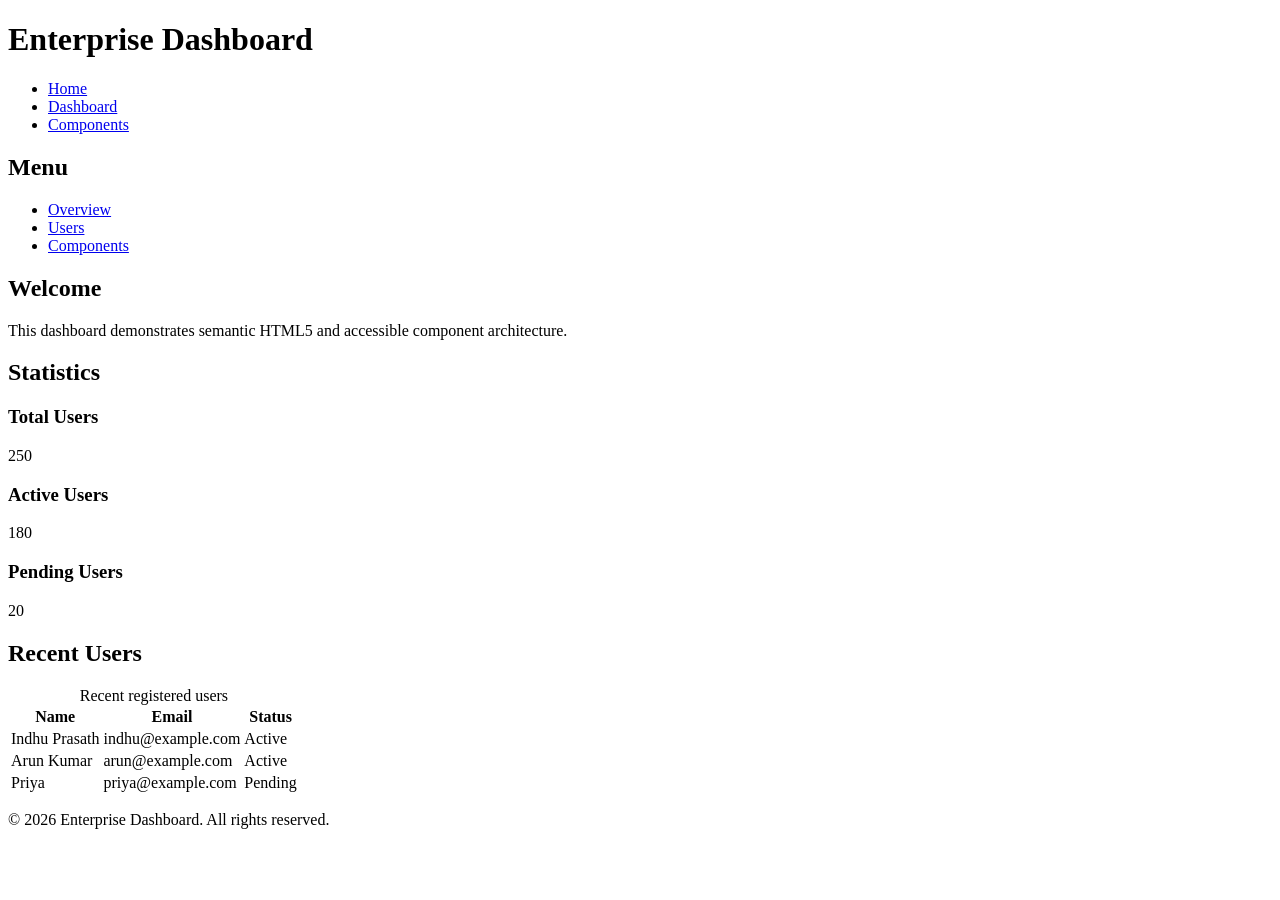
==== Task-3/index.html @ 9d38133b "Add files via upload" ====
<!DOCTYPE html>
<html lang="en">

<head>
    <meta charset="UTF-8">
    <meta name="viewport" content="width=device-width, initial-scale=1.0">
    <meta name="description" content="Accessible enterprise dashboard built using semantic HTML5.">
    <title>Enterprise Dashboard</title>
</head>

<body>

    <header>
        <h1>Enterprise Dashboard</h1>

        <nav aria-label="Main navigation">
            <ul>
                <li><a href="index.html">Home</a></li>
                <li><a href="dashboard.html">Dashboard</a></li>
                <li><a href="components.html">Components</a></li>
            </ul>
        </nav>
    </header>

    <div>

        <aside aria-label="Sidebar navigation">
            <h2>Menu</h2>

            <nav aria-label="Sidebar">
                <ul>
                    <li><a href="index.html">Overview</a></li>
                    <li><a href="dashboard.html">Users</a></li>
                    <li><a href="components.html">Components</a></li>
                </ul>
            </nav>
        </aside>

        <main>

            <section aria-labelledby="welcome-heading">
                <h2 id="welcome-heading">Welcome</h2>

                <p>
                    This dashboard demonstrates semantic HTML5
                    and accessible component architecture.
                </p>
            </section>

            <section aria-labelledby="statistics-heading">
                <h2 id="statistics-heading">Statistics</h2>

                <article>
                    <h3>Total Users</h3>
                    <p>250</p>
                </article>

                <article>
                    <h3>Active Users</h3>
                    <p>180</p>
                </article>

                <article>
                    <h3>Pending Users</h3>
                    <p>20</p>
                </article>
            </section>

            <section aria-labelledby="users-heading">
                <h2 id="users-heading">Recent Users</h2>

                <table>
                    <caption>Recent registered users</caption>

                    <thead>
                        <tr>
                            <th scope="col">Name</th>
                            <th scope="col">Email</th>
                            <th scope="col">Status</th>
                        </tr>
                    </thead>

                    <tbody>
                        <tr>
                            <td>Indhu Prasath</td>
                            <td>indhu@example.com</td>
                            <td>Active</td>
                        </tr>

                        <tr>
                            <td>Arun Kumar</td>
                            <td>arun@example.com</td>
                            <td>Active</td>
                        </tr>

                        <tr>
                            <td>Priya</td>
                            <td>priya@example.com</td>
                            <td>Pending</td>
                        </tr>
                    </tbody>
                </table>
            </section>

        </main>

    </div>

    <footer>
        <p>&copy; 2026 Enterprise Dashboard. All rights reserved.</p>
    </footer>

</body>

</html>
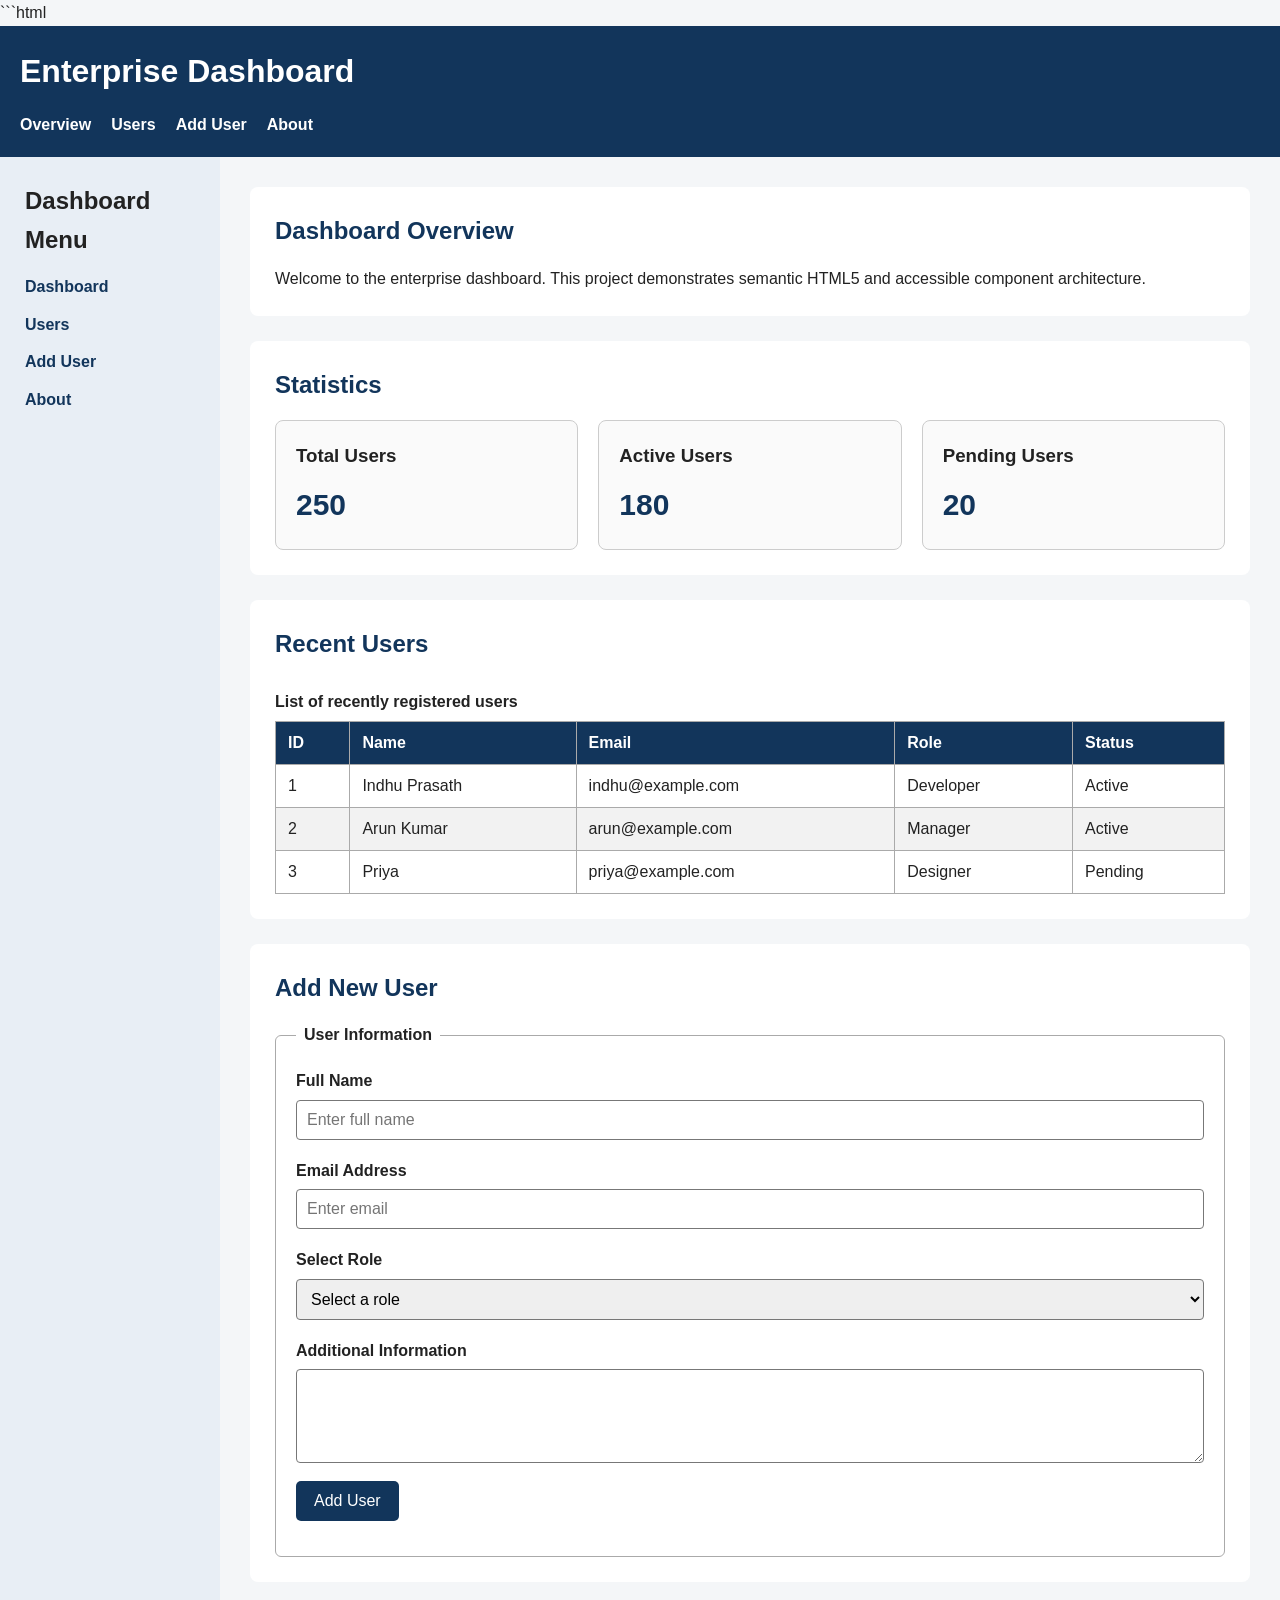
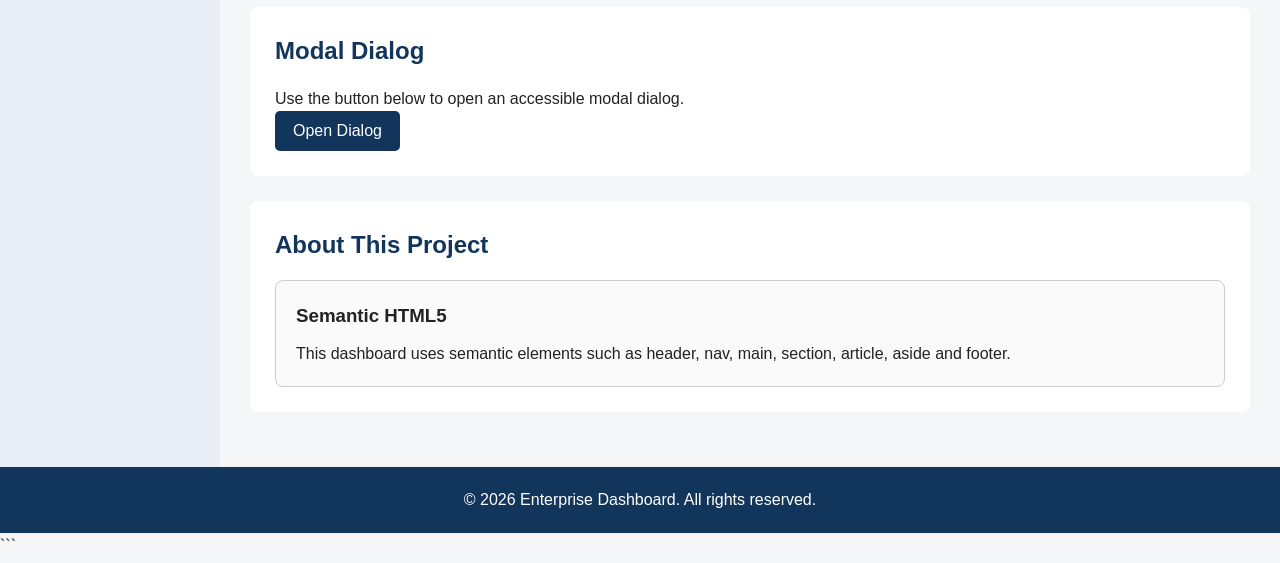
==== commit aff646d9: "Add files via upload" ====
--- a/Task-3/index.html
+++ b/Task-3/index.html
@@ -1,115 +1,831 @@
+```html
 <!DOCTYPE html>
 <html lang="en">
 
 <head>
     <meta charset="UTF-8">
+
     <meta name="viewport" content="width=device-width, initial-scale=1.0">
-    <meta name="description" content="Accessible enterprise dashboard built using semantic HTML5.">
+
+    <meta name="description" content="Accessible enterprise dashboard using semantic HTML5 and WCAG 2.1 principles.">
+
     <title>Enterprise Dashboard</title>
+
+    <!-- ================= INTERNAL CSS ================= -->
+
+    <style>
+        /* ---------- BASIC RESET ---------- */
+
+        * {
+            box-sizing: border-box;
+            margin: 0;
+            padding: 0;
+        }
+
+        body {
+            font-family: Arial, sans-serif;
+            background: #f4f6f8;
+            color: #222;
+            line-height: 1.6;
+        }
+
+        a {
+            color: #0645ad;
+        }
+
+        a:focus,
+        button:focus,
+        input:focus,
+        select:focus,
+        textarea:focus {
+            outline: 3px solid #ff9800;
+            outline-offset: 2px;
+        }
+
+        /* ---------- HEADER ---------- */
+
+        header {
+            background: #12355b;
+            color: white;
+            padding: 20px;
+        }
+
+        header h1 {
+            margin-bottom: 15px;
+        }
+
+        nav ul {
+            display: flex;
+            gap: 20px;
+            list-style: none;
+        }
+
+        nav a {
+            color: white;
+            text-decoration: none;
+            font-weight: bold;
+        }
+
+        nav a:hover {
+            text-decoration: underline;
+        }
+
+        /* ---------- LAYOUT ---------- */
+
+        .layout {
+            display: flex;
+            min-height: 500px;
+        }
+
+        /* ---------- SIDEBAR ---------- */
+
+        aside {
+            width: 220px;
+            background: #e8eef5;
+            padding: 25px;
+        }
+
+        aside h2 {
+            margin-bottom: 15px;
+        }
+
+        aside nav ul {
+            display: block;
+        }
+
+        aside li {
+            margin-bottom: 12px;
+        }
+
+        aside a {
+            color: #12355b;
+        }
+
+        /* ---------- MAIN ---------- */
+
+        main {
+            flex: 1;
+            padding: 30px;
+        }
+
+        section {
+            background: white;
+            padding: 25px;
+            margin-bottom: 25px;
+            border-radius: 8px;
+        }
+
+        section h2 {
+            margin-bottom: 15px;
+            color: #12355b;
+        }
+
+        /* ---------- CARDS ---------- */
+
+        .cards {
+            display: grid;
+            grid-template-columns:
+                repeat(3, 1fr);
+            gap: 20px;
+        }
+
+        article {
+            border: 1px solid #ccc;
+            padding: 20px;
+            border-radius: 8px;
+            background: #fafafa;
+        }
+
+        article h3 {
+            margin-bottom: 10px;
+        }
+
+        .number {
+            font-size: 30px;
+            font-weight: bold;
+            color: #12355b;
+        }
+
+        /* ---------- TABLE ---------- */
+
+        .table-container {
+            overflow-x: auto;
+        }
+
+        table {
+            width: 100%;
+            border-collapse: collapse;
+            margin-top: 15px;
+        }
+
+        caption {
+            text-align: left;
+            font-weight: bold;
+            margin-bottom: 10px;
+        }
+
+        th,
+        td {
+            border: 1px solid #aaa;
+            padding: 12px;
+            text-align: left;
+        }
+
+        th {
+            background: #12355b;
+            color: white;
+        }
+
+        tbody tr:nth-child(even) {
+            background: #f2f2f2;
+        }
+
+        /* ---------- FORM ---------- */
+
+        fieldset {
+            border: 1px solid #aaa;
+            padding: 20px;
+            border-radius: 6px;
+        }
+
+        legend {
+            font-weight: bold;
+            padding: 0 8px;
+        }
+
+        .form-group {
+            margin-bottom: 18px;
+        }
+
+        label {
+            display: block;
+            font-weight: bold;
+            margin-bottom: 6px;
+        }
+
+        input,
+        select,
+        textarea {
+            width: 100%;
+            padding: 10px;
+            border: 1px solid #777;
+            border-radius: 4px;
+            font-size: 16px;
+        }
+
+        textarea {
+            resize: vertical;
+        }
+
+        /* ---------- BUTTON ---------- */
+
+        button {
+            background: #12355b;
+            color: white;
+            border: none;
+            padding: 11px 18px;
+            border-radius: 5px;
+            cursor: pointer;
+            font-size: 16px;
+        }
+
+        button:hover {
+            background: #0b2743;
+        }
+
+        .secondary-button {
+            background: #555;
+        }
+
+        /* ---------- MODAL ---------- */
+
+        dialog {
+            border: none;
+            border-radius: 8px;
+            padding: 30px;
+            width: min(90%, 450px);
+            margin: auto;
+            box-shadow: 0 5px 30px rgba(0, 0, 0, 0.3);
+        }
+
+        dialog::backdrop {
+            background: rgba(0, 0, 0, 0.6);
+        }
+
+        dialog h2 {
+            margin-bottom: 15px;
+        }
+
+        dialog p {
+            margin-bottom: 20px;
+        }
+
+        .modal-buttons {
+            display: flex;
+            gap: 10px;
+        }
+
+        /* ---------- MESSAGE ---------- */
+
+        #form-message {
+            margin-top: 15px;
+            font-weight: bold;
+        }
+
+        /* ---------- FOOTER ---------- */
+
+        footer {
+            background: #12355b;
+            color: white;
+            text-align: center;
+            padding: 20px;
+        }
+
+        /* ---------- MOBILE ---------- */
+
+        @media (max-width: 768px) {
+
+            .layout {
+                flex-direction: column;
+            }
+
+            aside {
+                width: 100%;
+            }
+
+            nav ul {
+                flex-direction: column;
+                gap: 8px;
+            }
+
+            .cards {
+                grid-template-columns: 1fr;
+            }
+
+            main {
+                padding: 15px;
+            }
+
+            section {
+                padding: 18px;
+            }
+        }
+    </style>
 </head>
 
 <body>
 
+    <!-- ================= HEADER ================= -->
+
     <header>
+
         <h1>Enterprise Dashboard</h1>
 
         <nav aria-label="Main navigation">
+
             <ul>
-                <li><a href="index.html">Home</a></li>
-                <li><a href="dashboard.html">Dashboard</a></li>
-                <li><a href="components.html">Components</a></li>
+                <li>
+                    <a href="#overview">Overview</a>
+                </li>
+
+                <li>
+                    <a href="#users">Users</a>
+                </li>
+
+                <li>
+                    <a href="#add-user">Add User</a>
+                </li>
+
+                <li>
+                    <a href="#about">About</a>
+                </li>
             </ul>
+
         </nav>
+
     </header>
 
-    <div>
+
+    <!-- ================= MAIN LAYOUT ================= -->
+
+    <div class="layout">
+
+        <!-- ================= SIDEBAR ================= -->
 
         <aside aria-label="Sidebar navigation">
-            <h2>Menu</h2>
+
+            <h2>Dashboard Menu</h2>
 
             <nav aria-label="Sidebar">
+
                 <ul>
-                    <li><a href="index.html">Overview</a></li>
-                    <li><a href="dashboard.html">Users</a></li>
-                    <li><a href="components.html">Components</a></li>
+
+                    <li>
+                        <a href="#overview">
+                            Dashboard
+                        </a>
+                    </li>
+
+                    <li>
+                        <a href="#users">
+                            Users
+                        </a>
+                    </li>
+
+                    <li>
+                        <a href="#add-user">
+                            Add User
+                        </a>
+                    </li>
+
+                    <li>
+                        <a href="#about">
+                            About
+                        </a>
+                    </li>
+
                 </ul>
+
             </nav>
+
         </aside>
 
+
+        <!-- ================= MAIN CONTENT ================= -->
+
         <main>
 
-            <section aria-labelledby="welcome-heading">
-                <h2 id="welcome-heading">Welcome</h2>
+            <!-- ---------- OVERVIEW ---------- -->
+
+            <section id="overview" aria-labelledby="overview-title">
+
+                <h2 id="overview-title">
+                    Dashboard Overview
+                </h2>
 
                 <p>
-                    This dashboard demonstrates semantic HTML5
+                    Welcome to the enterprise dashboard.
+                    This project demonstrates semantic HTML5
                     and accessible component architecture.
                 </p>
+
             </section>
 
-            <section aria-labelledby="statistics-heading">
-                <h2 id="statistics-heading">Statistics</h2>
+
+            <!-- ---------- STATISTICS ---------- -->
+
+            <section aria-labelledby="statistics-title">
+
+                <h2 id="statistics-title">
+                    Statistics
+                </h2>
+
+                <div class="cards">
+
+                    <article>
+
+                        <h3>Total Users</h3>
+
+                        <p class="number">
+                            250
+                        </p>
+
+                    </article>
+
+
+                    <article>
+
+                        <h3>Active Users</h3>
+
+                        <p class="number">
+                            180
+                        </p>
+
+                    </article>
+
+
+                    <article>
+
+                        <h3>Pending Users</h3>
+
+                        <p class="number">
+                            20
+                        </p>
+
+                    </article>
+
+                </div>
+
+            </section>
+
+
+            <!-- ---------- USERS TABLE ---------- -->
+
+            <section id="users" aria-labelledby="users-title">
+
+                <h2 id="users-title">
+                    Recent Users
+                </h2>
+
+                <div class="table-container">
+
+                    <table>
+
+                        <caption>
+                            List of recently registered users
+                        </caption>
+
+                        <thead>
+
+                            <tr>
+
+                                <th scope="col">
+                                    ID
+                                </th>
+
+                                <th scope="col">
+                                    Name
+                                </th>
+
+                                <th scope="col">
+                                    Email
+                                </th>
+
+                                <th scope="col">
+                                    Role
+                                </th>
+
+                                <th scope="col">
+                                    Status
+                                </th>
+
+                            </tr>
+
+                        </thead>
+
+
+                        <tbody>
+
+                            <tr>
+
+                                <td>1</td>
+
+                                <td>
+                                    Indhu Prasath
+                                </td>
+
+                                <td>
+                                    indhu@example.com
+                                </td>
+
+                                <td>
+                                    Developer
+                                </td>
+
+                                <td>
+                                    Active
+                                </td>
+
+                            </tr>
+
+
+                            <tr>
+
+                                <td>2</td>
+
+                                <td>
+                                    Arun Kumar
+                                </td>
+
+                                <td>
+                                    arun@example.com
+                                </td>
+
+                                <td>
+                                    Manager
+                                </td>
+
+                                <td>
+                                    Active
+                                </td>
+
+                            </tr>
+
+
+                            <tr>
+
+                                <td>3</td>
+
+                                <td>
+                                    Priya
+                                </td>
+
+                                <td>
+                                    priya@example.com
+                                </td>
+
+                                <td>
+                                    Designer
+                                </td>
+
+                                <td>
+                                    Pending
+                                </td>
+
+                            </tr>
+
+                        </tbody>
+
+                    </table>
+
+                </div>
+
+            </section>
+
+
+            <!-- ---------- FORM ---------- -->
+
+            <section id="add-user" aria-labelledby="add-user-title">
+
+                <h2 id="add-user-title">
+                    Add New User
+                </h2>
+
+
+                <form id="user-form">
+
+                    <fieldset>
+
+                        <legend>
+                            User Information
+                        </legend>
+
+
+                        <div class="form-group">
+
+                            <label for="name">
+                                Full Name
+                            </label>
+
+                            <input type="text" id="name" name="name" placeholder="Enter full name" minlength="3"
+                                required autocomplete="name">
+
+                        </div>
+
+
+                        <div class="form-group">
+
+                            <label for="email">
+                                Email Address
+                            </label>
+
+                            <input type="email" id="email" name="email" placeholder="Enter email" required
+                                autocomplete="email">
+
+                        </div>
+
+
+                        <div class="form-group">
+
+                            <label for="role">
+                                Select Role
+                            </label>
+
+                            <select id="role" name="role" required>
+
+                                <option value="">
+                                    Select a role
+                                </option>
+
+                                <option value="developer">
+                                    Developer
+                                </option>
+
+                                <option value="manager">
+                                    Manager
+                                </option>
+
+                                <option value="designer">
+                                    Designer
+                                </option>
+
+                            </select>
+
+                        </div>
+
+
+                        <div class="form-group">
+
+                            <label for="message">
+                                Additional Information
+                            </label>
+
+                            <textarea id="message" name="message" rows="4" placeholder="Enter additional information"
+                                aria-label="Additional information">
+                            </textarea>
+
+                        </div>
+
+
+                        <button type="submit">
+                            Add User
+                        </button>
+
+
+                        <p id="form-message" role="status" aria-live="polite">
+                        </p>
+
+                    </fieldset>
+
+                </form>
+
+            </section>
+
+
+            <!-- ---------- MODAL ---------- -->
+
+            <section aria-labelledby="modal-title">
+
+                <h2 id="modal-title">
+                    Modal Dialog
+                </h2>
+
+                <p>
+                    Use the button below to open an
+                    accessible modal dialog.
+                </p>
+
+                <button type="button" id="open-modal" aria-controls="user-dialog">
+
+                    Open Dialog
+
+                </button>
+
+
+                <dialog id="user-dialog" aria-labelledby="dialog-heading">
+
+                    <form method="dialog">
+
+                        <h3 id="dialog-heading">
+                            Confirm Action
+                        </h3>
+
+                        <p>
+                            Are you sure you want to continue?
+                        </p>
+
+
+                        <div class="modal-buttons">
+
+                            <button type="submit" value="cancel" class="secondary-button">
+
+                                Cancel
+
+                            </button>
+
+
+                            <button type="submit" value="confirm">
+
+                                Confirm
+
+                            </button>
+
+                        </div>
+
+                    </form>
+
+                </dialog>
+
+            </section>
+
+
+            <!-- ---------- ABOUT ---------- -->
+
+            <section id="about" aria-labelledby="about-title">
+
+                <h2 id="about-title">
+                    About This Project
+                </h2>
 
                 <article>
-                    <h3>Total Users</h3>
-                    <p>250</p>
+
+                    <h3>
+                        Semantic HTML5
+                    </h3>
+
+                    <p>
+                        This dashboard uses semantic elements
+                        such as header, nav, main, section,
+                        article, aside and footer.
+                    </p>
+
                 </article>
 
-                <article>
-                    <h3>Active Users</h3>
-                    <p>180</p>
-                </article>
-
-                <article>
-                    <h3>Pending Users</h3>
-                    <p>20</p>
-                </article>
             </section>
 
-            <section aria-labelledby="users-heading">
-                <h2 id="users-heading">Recent Users</h2>
-
-                <table>
-                    <caption>Recent registered users</caption>
-
-                    <thead>
-                        <tr>
-                            <th scope="col">Name</th>
-                            <th scope="col">Email</th>
-                            <th scope="col">Status</th>
-                        </tr>
-                    </thead>
-
-                    <tbody>
-                        <tr>
-                            <td>Indhu Prasath</td>
-                            <td>indhu@example.com</td>
-                            <td>Active</td>
-                        </tr>
-
-                        <tr>
-                            <td>Arun Kumar</td>
-                            <td>arun@example.com</td>
-                            <td>Active</td>
-                        </tr>
-
-                        <tr>
-                            <td>Priya</td>
-                            <td>priya@example.com</td>
-                            <td>Pending</td>
-                        </tr>
-                    </tbody>
-                </table>
-            </section>
-
         </main>
 
     </div>
 
+
+    <!-- ================= FOOTER ================= -->
+
     <footer>
-        <p>&copy; 2026 Enterprise Dashboard. All rights reserved.</p>
+
+        <p>
+            &copy; 2026 Enterprise Dashboard.
+            All rights reserved.
+        </p>
+
     </footer>
 
+
+    <!-- ================= INTERNAL JAVASCRIPT ================= -->
+
+    <script>
+
+        /* ---------- FORM SUBMISSION ---------- */
+
+        const form =
+            document.getElementById("user-form");
+
+        const message =
+            document.getElementById("form-message");
+
+
+        form.addEventListener("submit", function (event) {
+
+            event.preventDefault();
+
+            const name =
+                document.getElementById("name").value;
+
+            message.textContent =
+                "User " + name + " added successfully.";
+
+            form.reset();
+
+        });
+
+
+        /* ---------- MODAL ---------- */
+
+        const modal =
+            document.getElementById("user-dialog");
+
+        const openModal =
+            document.getElementById("open-modal");
+
+
+        openModal.addEventListener("click", function () {
+
+            modal.showModal();
+
+        });
+
+    </script>
+
 </body>
 
-</html>+</html>
+```
